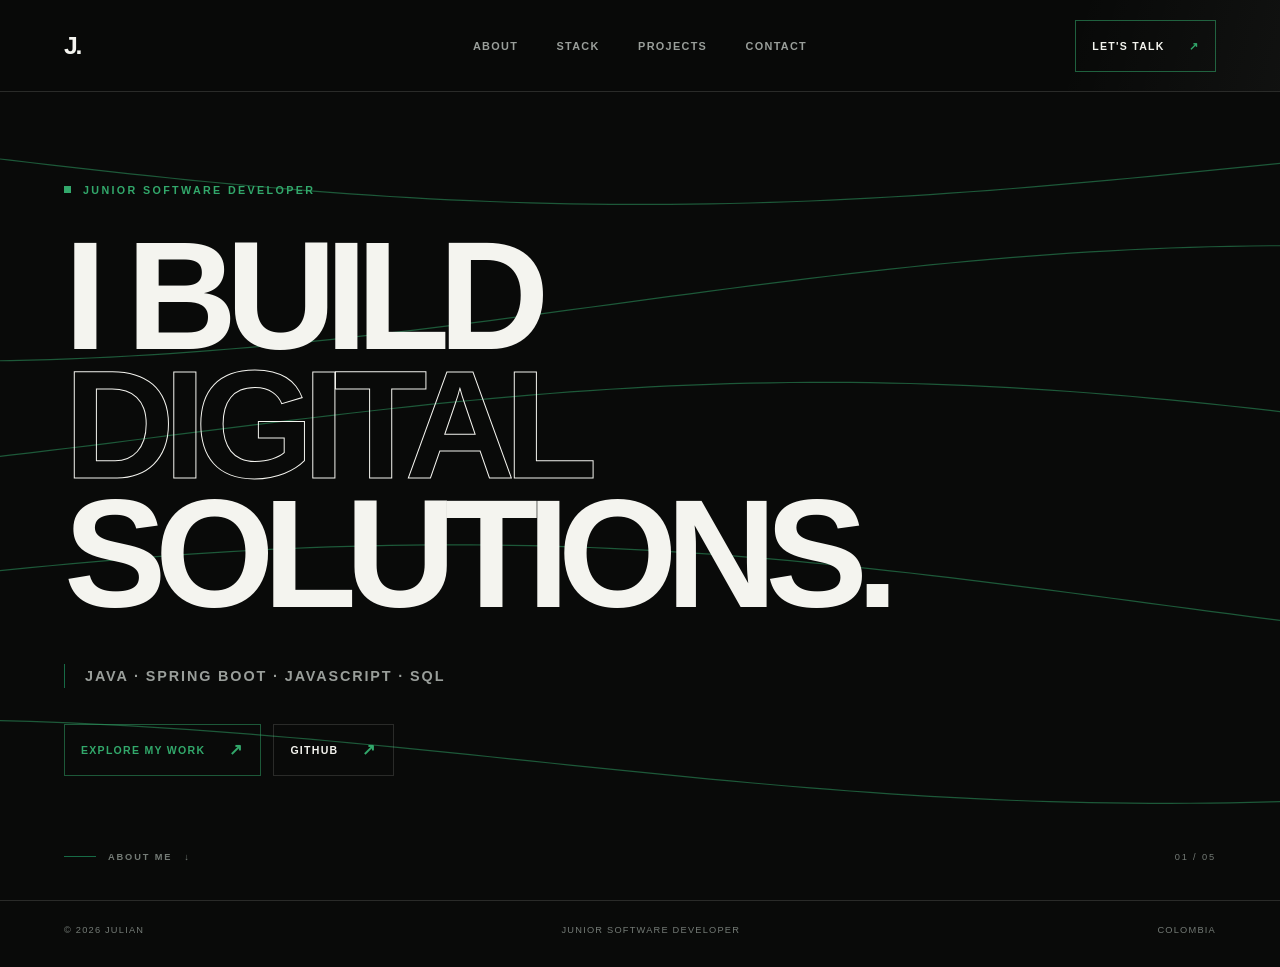
==== index.html @ 531a40ec "feat: reorganize portfolio into multi-page site" ====
<!DOCTYPE html>
<html lang="es">

<head>
    <meta charset="UTF-8">
    <meta name="viewport" content="width=device-width, initial-scale=1.0">
    <meta
        name="description"
        content="Portafolio de Julian, Junior Software Developer enfocado en Java, Spring Boot, JavaScript y SQL."
    >
    <title>Julian | Junior Software Developer</title>
    <link rel="icon" href="assets/icons/favicon.svg" type="image/svg+xml">
    <link rel="stylesheet" href="css/styles.css">
    <link rel="stylesheet" href="css/home.css">
</head>

<body>
    <a class="skip-link" href="#main-content">Ir al contenido</a>

    <!-- Fondo animado -->
    <canvas id="bg"></canvas>

    <header class="site-nav" data-site-nav>
        <a class="brand" href="index.html" aria-current="page">J.</a>

        <button
            class="nav-toggle"
            type="button"
            aria-label="Abrir navegación"
            aria-expanded="false"
            aria-controls="primary-navigation"
            data-nav-toggle
        >
            <span class="nav-toggle-lines" aria-hidden="true"></span>
        </button>

        <nav class="nav-links" id="primary-navigation" aria-label="Navegación principal" data-nav-menu>
            <a href="pages/about.html">About</a>
            <a href="pages/stack.html">Stack</a>
            <a href="pages/projects.html">Projects</a>
            <a href="pages/contact.html">Contact</a>
        </nav>

        <a class="nav-contact" href="pages/contact.html">
            Let's talk <span aria-hidden="true">↗</span>
        </a>
    </header>

    <main id="main-content">
        <section class="hero" aria-labelledby="hero-title">
            <div class="hero-content">
                <p class="hero-eyebrow">Junior Software Developer</p>

                <h1 class="hero-title" id="hero-title">
                    I build
                    <span class="title-outline">digital</span>
                    solutions.
                </h1>

                <p class="hero-tech">Java · Spring Boot · JavaScript · SQL</p>

                <div class="hero-actions">
                    <a class="button button-primary" href="pages/projects.html">
                        Explore my work <span class="button-arrow" aria-hidden="true">↗</span>
                    </a>
                    <a
                        class="button button-secondary"
                        href="https://github.com/julianovalle23"
                    >
                        GitHub <span class="button-arrow" aria-hidden="true">↗</span>
                    </a>
                </div>
            </div>

            <a class="scroll-indicator" href="pages/about.html">
                <span class="scroll-line" aria-hidden="true"></span>
                <span>About me</span>
                <span aria-hidden="true">↓</span>
            </a>

            <div class="hero-index" aria-hidden="true">01 / 05</div>
        </section>
    </main>

    <footer>
        <span>© 2026 Julian</span>
        <span>Junior Software Developer</span>
        <span>Colombia</span>
    </footer>

    <script src="script.js"></script>
    <script src="js/nav.js"></script>
    <script src="js/reveal.js"></script>
</body>

</html>
---- css/styles.css ----
:root {
    --bg: #090a09;
    --surface: #101310;
    --lime: #32a86b;
    --lime-dark: #176b46;
    --white: #f4f4ef;
    --gray: #9a9f9b;
    --muted: #747b76;
    --line: rgba(244, 244, 239, 0.14);
    --page-gutter: clamp(1.25rem, 5vw, 5rem);
    --content-width: 1440px;
}

* {
    margin: 0;
    padding: 0;
    box-sizing: border-box;
}

html {
    scroll-behavior: smooth;
    scroll-padding-top: 6rem;
}

body {
    min-height: 100vh;
    overflow-x: hidden;
    overflow-x: clip;
    background: var(--bg);
    color: var(--white);
    font-family: Arial, Helvetica, sans-serif;
    -webkit-font-smoothing: antialiased;
}

body,
a,
a:visited {
    color: var(--white);
}

a {
    text-decoration: none;
}

button,
a {
    -webkit-tap-highlight-color: transparent;
}

button {
    font: inherit;
}

img,
canvas,
svg {
    display: block;
    max-width: 100%;
}

::selection {
    background: var(--lime);
    color: var(--bg);
}

a:focus-visible,
button:focus-visible {
    outline: 2px solid var(--lime);
    outline-offset: 5px;
}

.skip-link {
    position: fixed;
    top: 1rem;
    left: 1rem;
    z-index: 20;
    padding: 0.75rem 1rem;
    background: var(--surface);
    border: 1px solid var(--lime);
    font-size: 0.72rem;
    font-weight: 700;
    letter-spacing: 0.08em;
    text-transform: uppercase;
    transform: translateY(-200%);
    transition: transform 0.2s ease;
}

.skip-link:focus {
    transform: translateY(0);
}

#bg {
    position: fixed;
    inset: 0;
    z-index: 0;
    width: 100%;
    height: 100%;
    pointer-events: none;
}

.site-nav,
main,
footer {
    position: relative;
    z-index: 1;
}

.site-nav {
    position: sticky;
    top: 0;
    z-index: 2;
    width: min(100%, var(--content-width));
    min-height: 92px;
    margin-inline: auto;
    padding: 1rem var(--page-gutter);
    display: grid;
    background: rgba(9, 10, 9, 0.72);
    -webkit-backdrop-filter: blur(16px) saturate(125%);
    backdrop-filter: blur(16px) saturate(125%);
    border-bottom: 1px solid var(--line);
    grid-template-columns: 1fr auto 1fr;
    align-items: center;
}

.site-nav::after {
    content: "";
    position: absolute;
    inset: 0;
    z-index: 0;
    background: linear-gradient(
        105deg,
        transparent 38%,
        rgba(244, 244, 239, 0.055) 50%,
        transparent 62%
    );
    background-size: 220% 100%;
    pointer-events: none;
    animation: glass-shimmer 12s ease-in-out infinite;
}

.site-nav > * {
    position: relative;
    z-index: 1;
}

@keyframes glass-shimmer {
    0%,
    65% {
        background-position: 140% 0;
    }

    100% {
        background-position: -40% 0;
    }
}

.brand {
    justify-self: start;
    font-size: 1.55rem;
    font-weight: 800;
    letter-spacing: -0.09em;
    transition: color 0.2s ease;
}

.brand:hover,
.nav-links a:hover {
    color: var(--lime);
}

.nav-links {
    display: flex;
    align-items: center;
    gap: clamp(1.25rem, 3vw, 3rem);
}

.nav-links a,
.nav-contact {
    font-size: 0.68rem;
    font-weight: 700;
    letter-spacing: 0.12em;
    text-transform: uppercase;
}

.nav-links a {
    position: relative;
    color: var(--gray);
    transition: color 0.2s ease;
}

.nav-links a::after {
    content: "";
    position: absolute;
    right: 0;
    bottom: -0.45rem;
    left: 0;
    height: 1px;
    background: var(--lime);
    transform: scaleX(0);
    transform-origin: right;
    transition: transform 0.2s ease;
}

.nav-links a:hover::after,
.nav-links a[aria-current="page"]::after {
    transform: scaleX(1);
    transform-origin: left;
}

.nav-links a[aria-current="page"] {
    color: var(--white);
}

.nav-contact,
.button {
    min-height: 52px;
    display: inline-flex;
    align-items: center;
    justify-content: center;
    gap: 1.5rem;
    border: 1px solid rgba(50, 168, 107, 0.55);
    font-size: 0.66rem;
    font-weight: 700;
    letter-spacing: 0.12em;
    text-transform: uppercase;
    transition: background 0.2s ease, border-color 0.2s ease, color 0.2s ease, transform 0.2s ease;
}

.nav-contact {
    justify-self: end;
    padding: 0.85rem 1rem;
}

.nav-contact:hover,
.button-primary:hover {
    background: rgba(50, 168, 107, 0.12);
    border-color: var(--lime);
}

.nav-contact span,
.button-arrow,
.button-primary {
    color: var(--lime);
}

.nav-toggle {
    display: none;
    width: 44px;
    height: 44px;
    align-items: center;
    justify-content: center;
    border: 1px solid var(--line);
    background: transparent;
    cursor: pointer;
}

.nav-toggle-lines,
.nav-toggle-lines::before,
.nav-toggle-lines::after {
    width: 18px;
    height: 1px;
    display: block;
    background: var(--white);
    transition: transform 0.2s ease, opacity 0.2s ease;
}

.nav-toggle-lines {
    position: relative;
}

.nav-toggle-lines::before,
.nav-toggle-lines::after {
    content: "";
    position: absolute;
    top: 50%;
    left: 0;
}

.nav-toggle-lines::before {
    transform: translateY(-6px);
}

.nav-toggle-lines::after {
    transform: translateY(6px);
}

.site-nav.is-open .nav-toggle-lines {
    background: transparent;
}

.site-nav.is-open .nav-toggle-lines::before {
    transform: translateY(-50%) rotate(45deg);
}

.site-nav.is-open .nav-toggle-lines::after {
    transform: translateY(-50%) rotate(-45deg);
}

.page-shell {
    width: min(100%, var(--content-width));
    margin-inline: auto;
    padding-inline: var(--page-gutter);
}

.page-hero {
    min-height: clamp(480px, 66svh, 720px);
    padding-block: clamp(5rem, 10vw, 9rem) clamp(4rem, 8vw, 7rem);
    display: flex;
    flex-direction: column;
    justify-content: flex-end;
    border-bottom: 1px solid var(--line);
}

.page-kicker,
.section-label,
.project-number,
.project-status,
.placeholder-label {
    color: var(--lime);
    font-size: 0.67rem;
    font-weight: 700;
    letter-spacing: 0.2em;
    text-transform: uppercase;
}

.page-kicker {
    display: flex;
    align-items: center;
    gap: 1.25rem;
    margin-bottom: clamp(2rem, 5vw, 4rem);
}

.page-kicker span:first-child {
    color: var(--gray);
    font-variant-numeric: tabular-nums;
}

.page-title {
    max-width: 1200px;
    font-size: clamp(4rem, 10.5vw, 10rem);
    font-weight: 800;
    line-height: 0.86;
    letter-spacing: -0.075em;
    text-transform: uppercase;
}

.title-outline {
    display: block;
    width: fit-content;
    color: transparent;
    -webkit-text-stroke: 1px var(--white);
}

.page-intro {
    max-width: 650px;
    margin-top: clamp(2rem, 4vw, 3rem);
    color: var(--gray);
    font-size: clamp(1rem, 1.5vw, 1.15rem);
    line-height: 1.8;
}

.content-section {
    padding-block: clamp(5rem, 10vw, 9rem);
    border-bottom: 1px solid var(--line);
}

.section-label {
    display: flex;
    align-items: center;
    gap: 1.25rem;
    margin-bottom: clamp(2.5rem, 6vw, 5rem);
}

.section-label span:first-child {
    color: var(--gray);
    font-variant-numeric: tabular-nums;
}

.section-title {
    max-width: 950px;
    font-size: clamp(2.8rem, 6.4vw, 6rem);
    font-weight: 800;
    line-height: 0.95;
    letter-spacing: -0.06em;
    text-transform: uppercase;
}

.section-copy {
    max-width: 700px;
    color: var(--gray);
    font-size: 1rem;
    line-height: 1.8;
}

.section-copy p + p {
    margin-top: 1.25rem;
}

.tag-list {
    display: flex;
    flex-wrap: wrap;
    gap: 0.65rem;
    list-style: none;
}

.tag {
    padding: 0.55rem 0.75rem;
    border: 1px solid var(--line);
    color: var(--gray);
    font-size: 0.66rem;
    font-weight: 700;
    letter-spacing: 0.09em;
    text-transform: uppercase;
}

.button {
    width: fit-content;
    padding: 0.9rem 1rem;
}

.button-primary {
    border-color: rgba(50, 168, 107, 0.5);
}

.button-secondary {
    border-color: var(--line);
}

.button-secondary:hover {
    border-color: var(--lime);
    color: var(--lime);
}

.button:hover:not(:disabled) {
    transform: translateY(-2px);
}

.button:disabled {
    border-color: var(--line);
    color: var(--muted);
    cursor: not-allowed;
}

.button-placeholder {
    font-size: 0.58rem;
}

footer {
    width: min(100%, var(--content-width));
    margin-inline: auto;
    padding: 1.5rem var(--page-gutter) 2rem;
    display: flex;
    justify-content: space-between;
    gap: 1rem;
    border-top: 1px solid var(--line);
    color: var(--muted);
    font-size: 0.58rem;
    letter-spacing: 0.13em;
    text-transform: uppercase;
}

.reveal-ready {
    opacity: 0;
    transform: translateY(22px);
    transition: opacity 0.7s ease, transform 0.7s ease;
}

.reveal-ready.is-visible {
    opacity: 1;
    transform: translateY(0);
}

@media (max-width: 900px) {
    .site-nav {
        min-height: 78px;
        grid-template-columns: 1fr auto auto;
        column-gap: 0.75rem;
    }

    .nav-toggle {
        display: inline-flex;
        grid-column: 2;
        grid-row: 1;
    }

    .nav-contact {
        grid-column: 3;
        grid-row: 1;
    }

    .nav-links {
        position: absolute;
        top: calc(100% - 0.25rem);
        right: var(--page-gutter);
        left: var(--page-gutter);
        z-index: 5;
        padding: 1rem;
        display: flex;
        align-items: stretch;
        flex-direction: column;
        gap: 0;
        background: var(--surface);
        border: 1px solid var(--line);
        opacity: 0;
        visibility: hidden;
        pointer-events: none;
        transform: translateY(-8px);
        transition: opacity 0.2s ease, visibility 0.2s ease, transform 0.2s ease;
    }

    .nav-links a {
        padding: 1rem 0.75rem;
        border-bottom: 1px solid var(--line);
    }

    .nav-links a:last-child {
        border-bottom: 0;
    }

    .nav-links a::after {
        display: none;
    }

    .site-nav.is-open .nav-links {
        opacity: 1;
        visibility: visible;
        pointer-events: auto;
        transform: translateY(0);
    }
}

@media (max-width: 640px) {
    :root {
        --page-gutter: 1.25rem;
    }

    .site-nav {
        padding-block: 0.85rem;
    }

    .nav-links a,
    .nav-contact {
        font-size: 0.61rem;
        letter-spacing: 0.08em;
    }

    .nav-contact {
        padding: 0.75rem;
    }

    .page-hero {
        min-height: 510px;
    }

    .page-title {
        font-size: clamp(3.1rem, 15vw, 5.5rem);
    }

    .page-intro {
        font-size: 0.95rem;
    }

    .section-title {
        font-size: clamp(2.6rem, 12vw, 4.5rem);
    }

    footer {
        flex-wrap: wrap;
        font-size: 0.51rem;
    }
}

@media (max-width: 390px) {
    .nav-contact {
        gap: 0.5rem;
    }

    .nav-contact span {
        display: none;
    }
}

@media (prefers-reduced-motion: reduce) {
    html {
        scroll-behavior: auto;
    }

    *,
    *::before,
    *::after {
        transition-duration: 0.01ms !important;
        animation-duration: 0.01ms !important;
        animation-iteration-count: 1 !important;
    }
}
---- css/home.css ----
.hero {
    width: min(100%, var(--content-width));
    min-height: max(650px, calc(100svh - 92px));
    margin-inline: auto;
    padding: clamp(4rem, 8vh, 7rem) var(--page-gutter) 6.5rem;
    display: flex;
    align-items: center;
    position: relative;
}

.hero-content {
    width: 100%;
}

.hero-eyebrow {
    margin-bottom: clamp(1.5rem, 4vh, 3rem);
    display: flex;
    align-items: center;
    gap: 0.75rem;
    color: var(--lime);
    font-size: 0.67rem;
    font-weight: 700;
    letter-spacing: 0.22em;
    text-transform: uppercase;
    animation: hero-enter 0.65s ease both;
}

.hero-eyebrow::before {
    content: "";
    width: 7px;
    height: 7px;
    background: var(--lime);
}

.hero-title {
    max-width: 1200px;
    color: var(--white);
    font-size: clamp(4.5rem, 12vw, 11.5rem);
    font-weight: 800;
    line-height: 0.84;
    letter-spacing: -0.075em;
    text-transform: uppercase;
    animation: hero-enter 0.65s 0.08s ease both;
}

.hero-title .title-outline {
    color: transparent;
    -webkit-text-stroke: 1px var(--white);
}

.hero-tech {
    max-width: 950px;
    margin-top: clamp(2rem, 5vh, 3.5rem);
    padding-left: 1.25rem;
    border-left: 1px solid var(--lime-dark);
    color: var(--gray);
    font-size: clamp(0.75rem, 1.2vw, 0.9rem);
    font-weight: 700;
    letter-spacing: 0.13em;
    line-height: 1.7;
    text-transform: uppercase;
    animation: hero-enter 0.65s 0.16s ease both;
}

.hero-actions {
    margin-top: clamp(2rem, 4vh, 3rem);
    display: flex;
    flex-wrap: wrap;
    gap: 0.8rem;
    animation: hero-enter 0.65s 0.24s ease both;
}

.button-arrow {
    font-size: 1rem;
    line-height: 1;
}

.scroll-indicator {
    position: absolute;
    bottom: 2.4rem;
    left: var(--page-gutter);
    display: flex;
    align-items: center;
    gap: 0.75rem;
    color: var(--muted);
    font-size: 0.58rem;
    font-weight: 700;
    letter-spacing: 0.2em;
    text-transform: uppercase;
}

.scroll-indicator:hover {
    color: var(--lime);
}

.scroll-line {
    width: 32px;
    height: 1px;
    background: var(--lime-dark);
}

.hero-index {
    position: absolute;
    right: var(--page-gutter);
    bottom: 2.4rem;
    color: var(--muted);
    font-size: 0.58rem;
    font-variant-numeric: tabular-nums;
    letter-spacing: 0.2em;
}

@keyframes hero-enter {
    from {
        transform: translateY(14px);
    }

    to {
        transform: translateY(0);
    }
}

@media (max-width: 760px) {
    .hero {
        min-height: max(620px, calc(100svh - 78px));
        padding-top: 5vh;
    }

    .hero-title {
        font-size: clamp(3.7rem, 14vw, 7rem);
    }
}

@media (max-width: 520px) {
    .hero {
        min-height: max(620px, calc(100svh - 78px));
        padding-bottom: 6.5rem;
    }

    .hero-eyebrow {
        max-width: 230px;
        align-items: flex-start;
        line-height: 1.6;
    }

    .hero-title {
        font-size: clamp(2.9rem, 14vw, 4.6rem);
    }

    .hero-actions {
        align-items: stretch;
        flex-direction: column;
    }

    .hero-actions .button {
        width: 100%;
    }

    .scroll-indicator {
        bottom: 1.6rem;
    }

    .hero-index {
        right: var(--page-gutter);
        bottom: 1.6rem;
    }
}
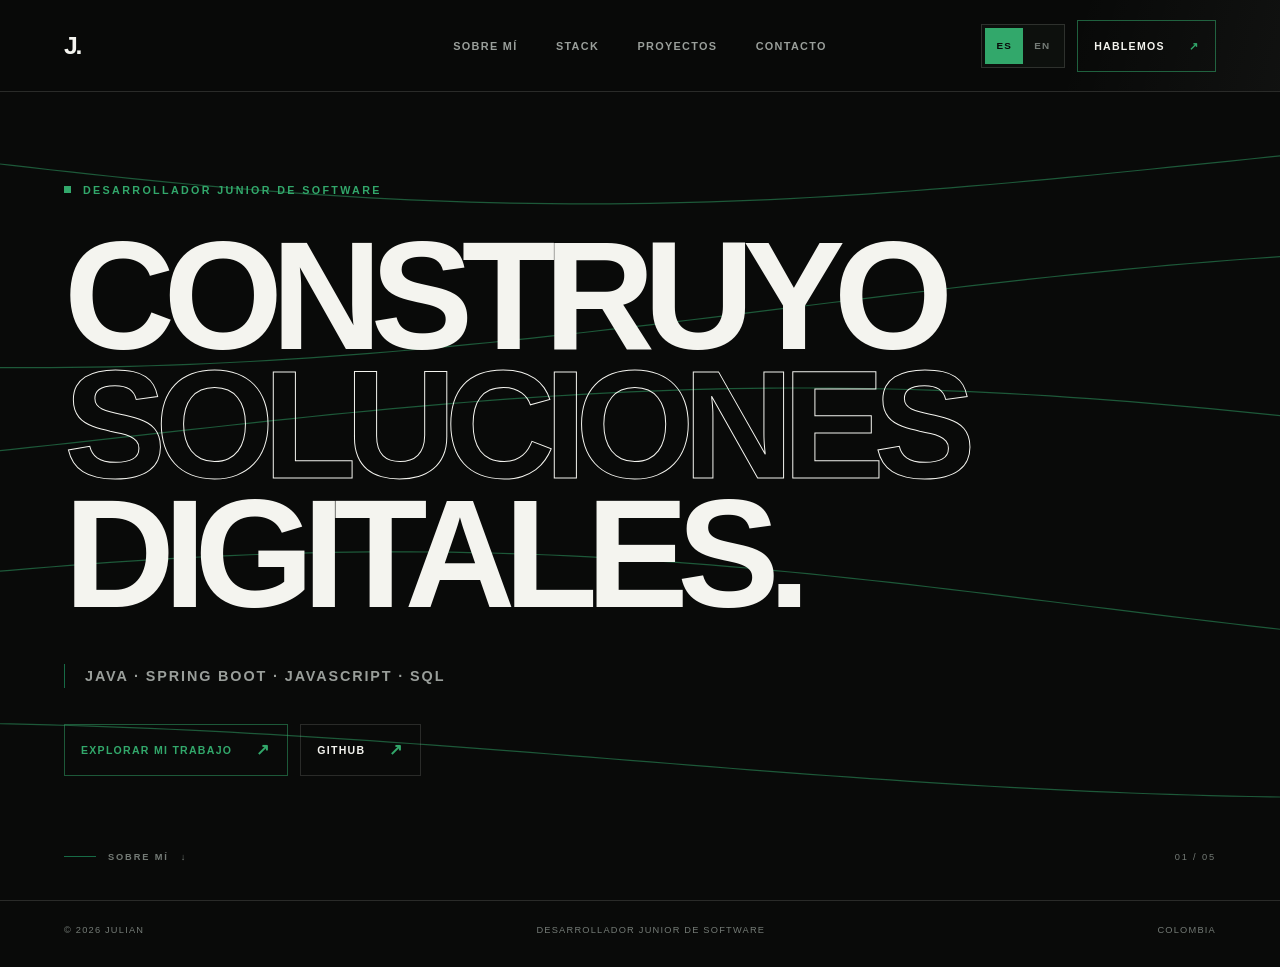
==== commit 35b5b6cf: "feat: add bilingual language switcher and skill icons" ====
--- a/index.html
+++ b/index.html
@@ -89,6 +89,7 @@
     </footer>
 
     <script src="script.js"></script>
+    <script src="js/i18n.js"></script>
     <script src="js/nav.js"></script>
     <script src="js/reveal.js"></script>
 </body>
--- a/css/styles.css
+++ b/css/styles.css
@@ -167,6 +167,44 @@
     color: var(--lime);
 }
 
+.nav-actions {
+    justify-self: end;
+    display: flex;
+    align-items: center;
+    gap: 0.75rem;
+}
+
+.language-switcher {
+    min-height: 44px;
+    padding: 3px;
+    display: flex;
+    align-items: center;
+    background: rgba(16, 19, 16, 0.78);
+    border: 1px solid var(--line);
+}
+
+.language-button {
+    min-width: 38px;
+    height: 36px;
+    border: 0;
+    background: transparent;
+    color: var(--muted);
+    cursor: pointer;
+    font-size: 0.62rem;
+    font-weight: 800;
+    letter-spacing: 0.1em;
+    transition: background 0.2s ease, color 0.2s ease;
+}
+
+.language-button:hover {
+    color: var(--white);
+}
+
+.language-button[aria-pressed="true"] {
+    background: var(--lime);
+    color: var(--bg);
+}
+
 .nav-links {
     display: flex;
     align-items: center;
@@ -482,7 +520,7 @@
         grid-row: 1;
     }
 
-    .nav-contact {
+    .nav-actions {
         grid-column: 3;
         grid-row: 1;
     }
@@ -552,7 +590,7 @@
     }
 
     .page-title {
-        font-size: clamp(3.1rem, 15vw, 5.5rem);
+        font-size: clamp(2.4rem, 12vw, 4.6rem);
     }
 
     .page-intro {
@@ -570,6 +608,20 @@
 }
 
 @media (max-width: 390px) {
+    .nav-actions {
+        gap: 0.5rem;
+    }
+
+    .language-switcher {
+        min-height: 38px;
+        padding: 2px;
+    }
+
+    .language-button {
+        min-width: 32px;
+        height: 32px;
+    }
+
     .nav-contact {
         gap: 0.5rem;
     }
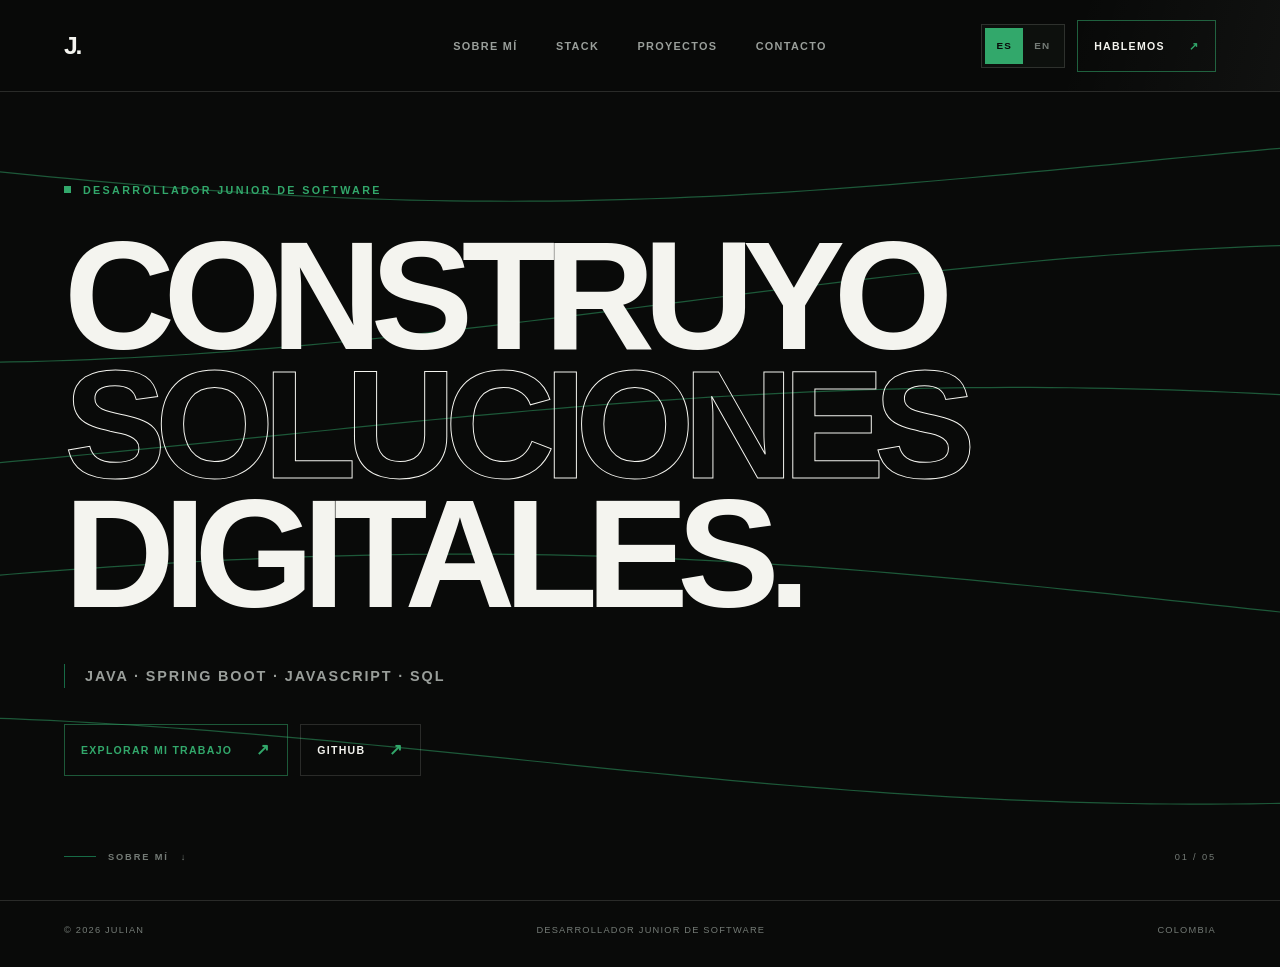
==== commit 3cd769e8: "feat: enhance portfolio sections and interactions" ====
--- a/index.html
+++ b/index.html
@@ -49,17 +49,17 @@
     <main id="main-content">
         <section class="hero" aria-labelledby="hero-title">
             <div class="hero-content">
-                <p class="hero-eyebrow">Junior Software Developer</p>
+                <p class="hero-eyebrow reveal-up">Junior Software Developer</p>
 
-                <h1 class="hero-title" id="hero-title">
+                <h1 class="hero-title reveal-up" id="hero-title">
                     I build
                     <span class="title-outline">digital</span>
                     solutions.
                 </h1>
 
-                <p class="hero-tech">Java · Spring Boot · JavaScript · SQL</p>
+                <p class="hero-tech reveal-up">Java · Spring Boot · JavaScript · SQL</p>
 
-                <div class="hero-actions">
+                <div class="hero-actions reveal-up">
                     <a class="button button-primary" href="pages/projects.html">
                         Explore my work <span class="button-arrow" aria-hidden="true">↗</span>
                     </a>
@@ -72,13 +72,13 @@
                 </div>
             </div>
 
-            <a class="scroll-indicator" href="pages/about.html">
+            <a class="scroll-indicator reveal-left" href="pages/about.html">
                 <span class="scroll-line" aria-hidden="true"></span>
                 <span>About me</span>
                 <span aria-hidden="true">↓</span>
             </a>
 
-            <div class="hero-index" aria-hidden="true">01 / 05</div>
+            <div class="hero-index reveal-right" aria-hidden="true">01 / 05</div>
         </section>
     </main>
 
--- a/css/styles.css
+++ b/css/styles.css
@@ -496,15 +496,49 @@
     text-transform: uppercase;
 }
 
-.reveal-ready {
+/* Opt-in viewport reveals. JavaScript adds reveal-ready after its feature checks. */
+.reveal-left,
+.reveal-right,
+.reveal-up {
+    --reveal-distance: clamp(1.5rem, 4vw, 3rem);
+    --reveal-duration: 0.8s;
+    --reveal-easing: cubic-bezier(0.22, 1, 0.36, 1);
+    --reveal-delay: 0ms;
+    --reveal-x: 0px;
+    --reveal-y: 0px;
+
+    transition:
+        opacity var(--reveal-duration) var(--reveal-easing),
+        transform var(--reveal-duration) var(--reveal-easing);
+    transition-delay: var(--reveal-delay);
+}
+
+.reveal-left {
+    --reveal-x: calc(0px - var(--reveal-distance));
+}
+
+.reveal-right {
+    --reveal-x: var(--reveal-distance);
+}
+
+.reveal-up {
+    --reveal-y: var(--reveal-distance);
+}
+
+.reveal-left.reveal-ready,
+.reveal-right.reveal-ready,
+.reveal-up.reveal-ready {
     opacity: 0;
-    transform: translateY(22px);
-    transition: opacity 0.7s ease, transform 0.7s ease;
-}
-
-.reveal-ready.is-visible {
+    will-change: opacity, transform;
+    transform: translate3d(var(--reveal-x), var(--reveal-y), 0);
+}
+
+.reveal-left.reveal-ready.is-visible,
+.reveal-right.reveal-ready.is-visible,
+.reveal-up.reveal-ready.is-visible {
     opacity: 1;
-    transform: translateY(0);
+    will-change: auto;
+    transform: translate3d(0, 0, 0);
 }
 
 @media (max-width: 900px) {
@@ -643,4 +677,15 @@
         animation-duration: 0.01ms !important;
         animation-iteration-count: 1 !important;
     }
-}
+
+    .reveal-left,
+    .reveal-right,
+    .reveal-up,
+    .reveal-left.reveal-ready,
+    .reveal-right.reveal-ready,
+    .reveal-up.reveal-ready {
+        opacity: 1;
+        transform: none;
+        transition: none;
+    }
+}
--- a/css/home.css
+++ b/css/home.css
@@ -22,7 +22,6 @@
     font-weight: 700;
     letter-spacing: 0.22em;
     text-transform: uppercase;
-    animation: hero-enter 0.65s ease both;
 }
 
 .hero-eyebrow::before {
@@ -40,7 +39,6 @@
     line-height: 0.84;
     letter-spacing: -0.075em;
     text-transform: uppercase;
-    animation: hero-enter 0.65s 0.08s ease both;
 }
 
 .hero-title .title-outline {
@@ -59,7 +57,6 @@
     letter-spacing: 0.13em;
     line-height: 1.7;
     text-transform: uppercase;
-    animation: hero-enter 0.65s 0.16s ease both;
 }
 
 .hero-actions {
@@ -67,7 +64,6 @@
     display: flex;
     flex-wrap: wrap;
     gap: 0.8rem;
-    animation: hero-enter 0.65s 0.24s ease both;
 }
 
 .button-arrow {
@@ -107,16 +103,6 @@
     font-size: 0.58rem;
     font-variant-numeric: tabular-nums;
     letter-spacing: 0.2em;
-}
-
-@keyframes hero-enter {
-    from {
-        transform: translateY(14px);
-    }
-
-    to {
-        transform: translateY(0);
-    }
 }
 
 @media (max-width: 760px) {
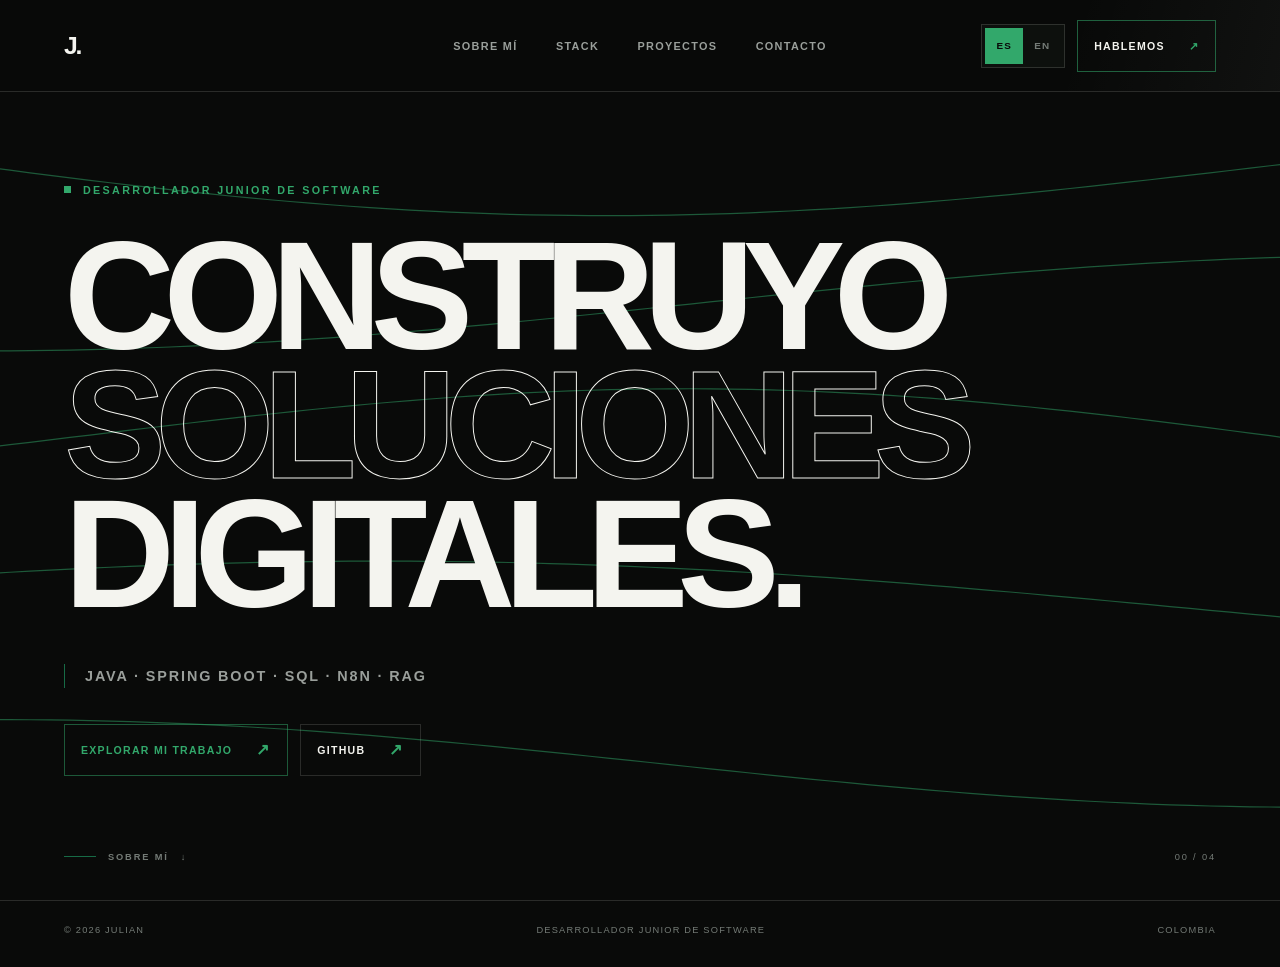
==== commit 579dcb3a: "feat: add real projects, stack update and project screenshots - Projects: NEXUS Support, CampusDesk," ====
--- a/index.html
+++ b/index.html
@@ -4,6 +4,11 @@
 <head>
     <meta charset="UTF-8">
     <meta name="viewport" content="width=device-width, initial-scale=1.0">
+    <meta property="og:type" content="website">
+    <meta property="og:title" content="Julian Ovalle | Junior Software Developer">
+    <meta property="og:description" content="Java, Spring Boot, PostgreSQL, n8n y RAG. Proyectos: NEXUS Support, CampusDesk, TechStore y más.">
+    <meta property="og:url" content="https://julianovalle23.github.io/Portafolio_JulianOv/">
+    <meta property="og:image" content="https://julianovalle23.github.io/Portafolio_JulianOv/assets/images/projects/portfolio/home.png">
     <meta
         name="description"
         content="Portafolio de Julian, Junior Software Developer enfocado en Java, Spring Boot, JavaScript y SQL."
@@ -57,7 +62,7 @@
                     solutions.
                 </h1>
 
-                <p class="hero-tech reveal-up">Java · Spring Boot · JavaScript · SQL</p>
+                <p class="hero-tech reveal-up">Java · Spring Boot · SQL · n8n · RAG</p>
 
                 <div class="hero-actions reveal-up">
                     <a class="button button-primary" href="pages/projects.html">
@@ -78,7 +83,7 @@
                 <span aria-hidden="true">↓</span>
             </a>
 
-            <div class="hero-index reveal-right" aria-hidden="true">01 / 05</div>
+            <div class="hero-index reveal-right" aria-hidden="true">00 / 04</div>
         </section>
     </main>
 
